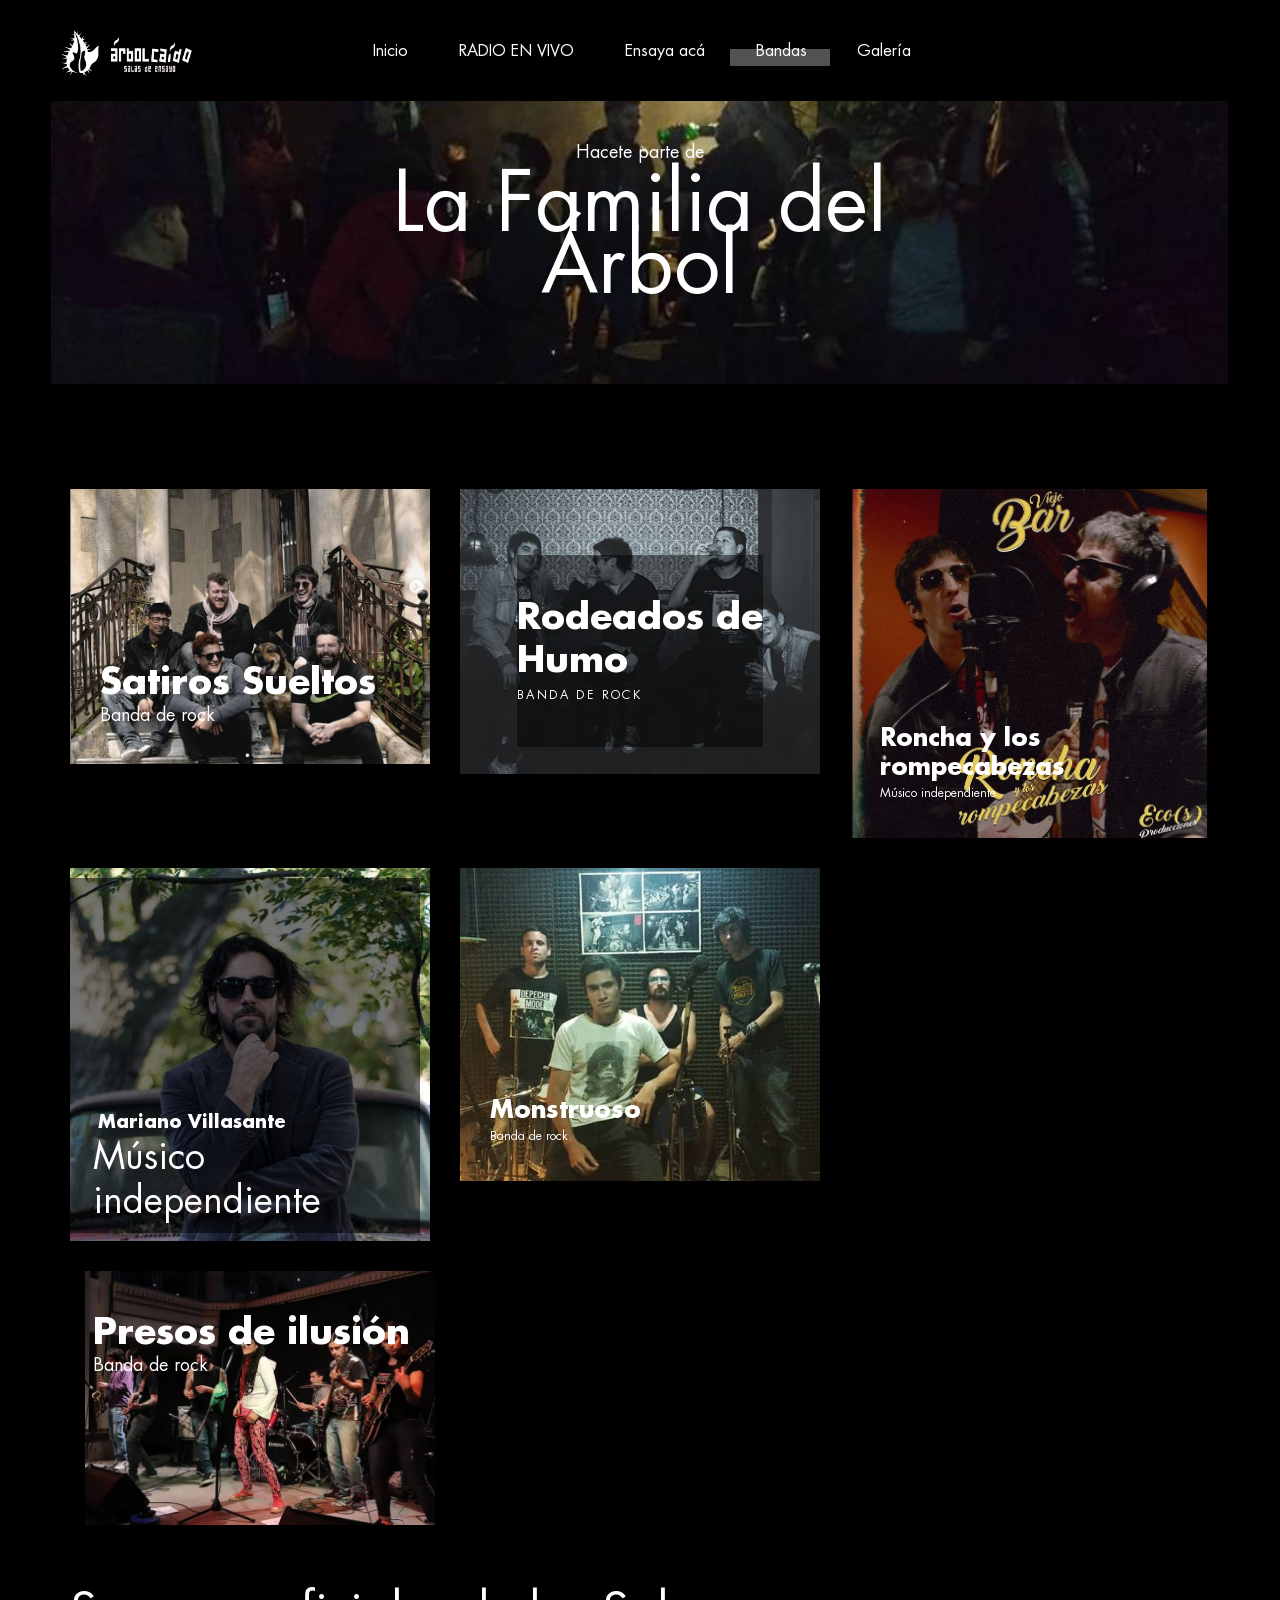
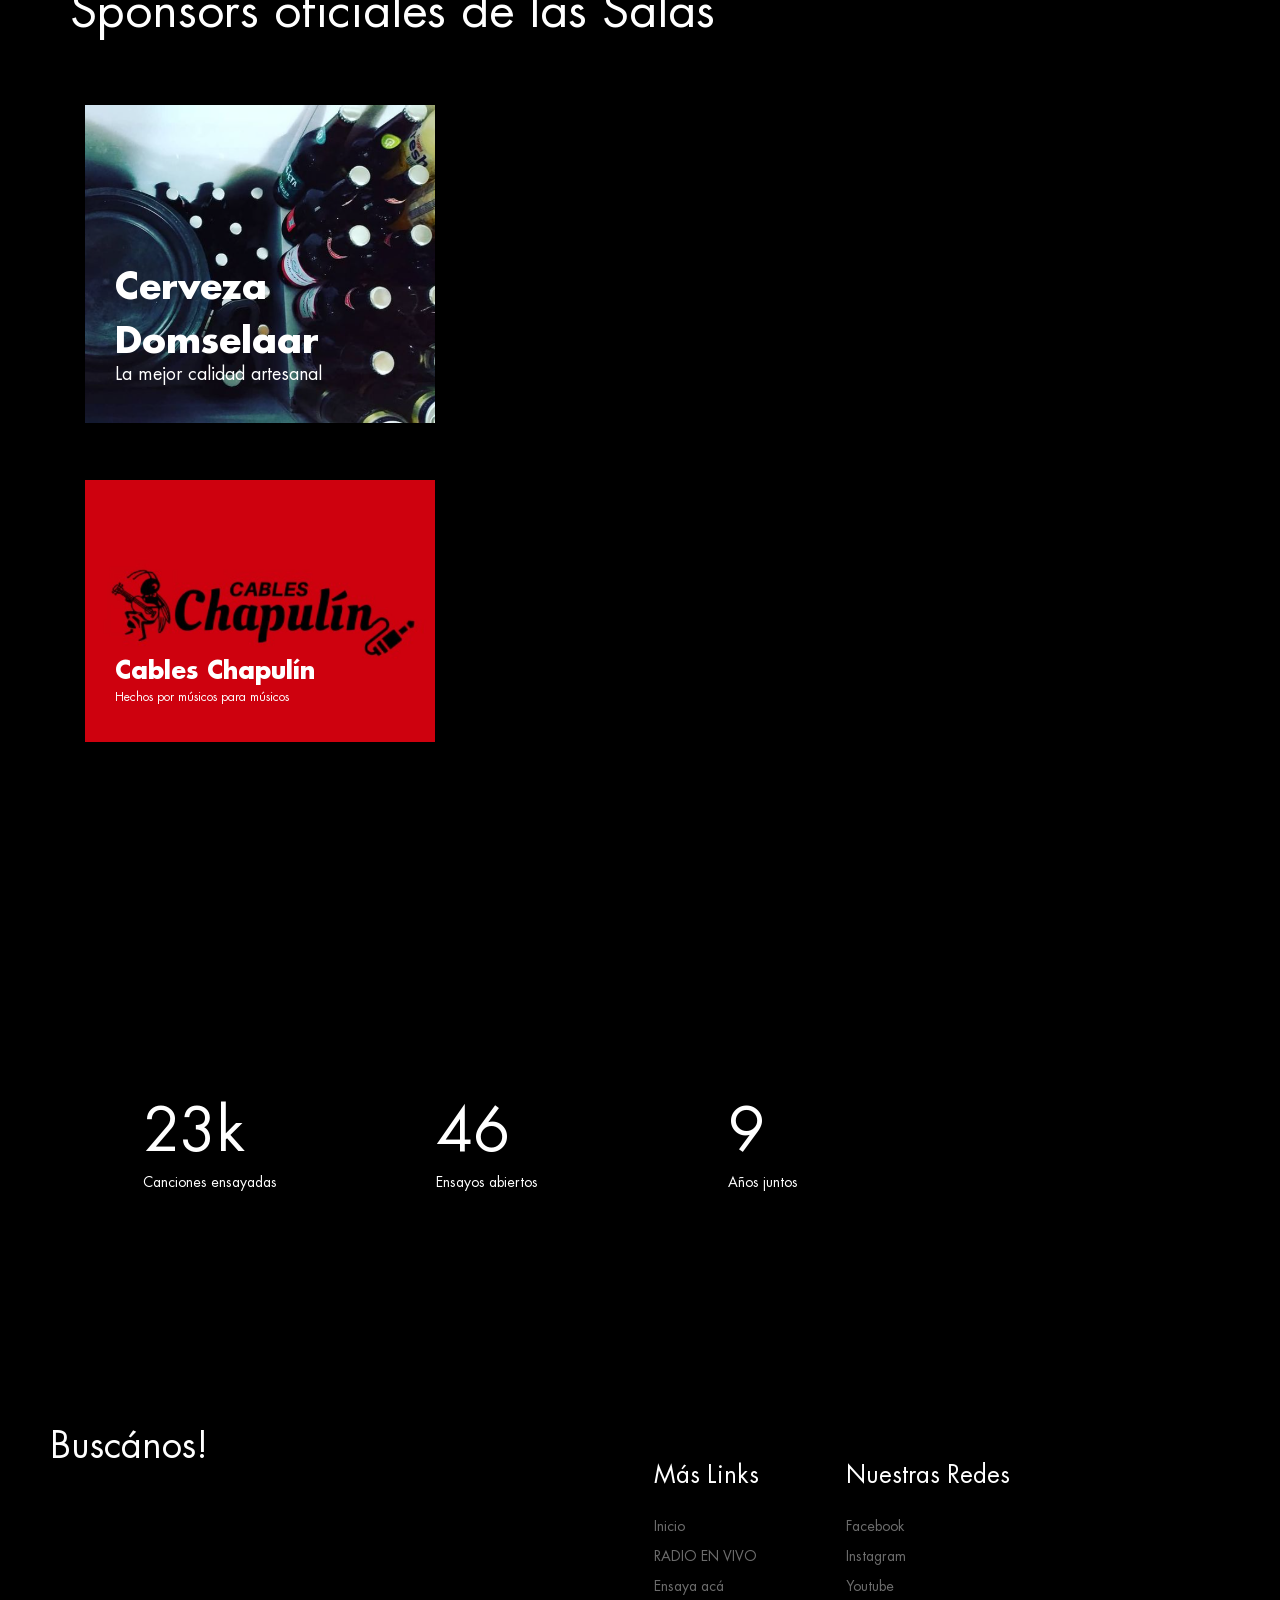
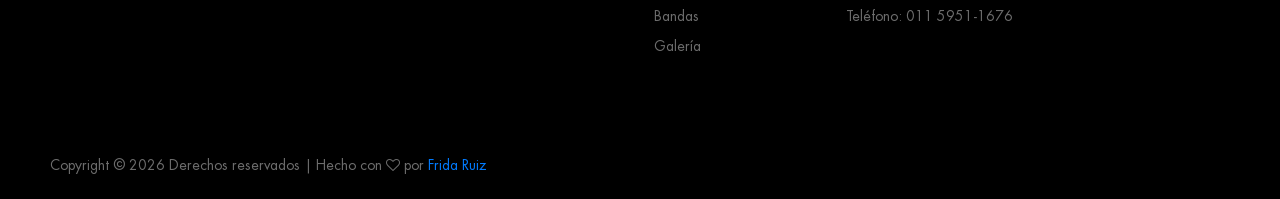
==== bandas.html @ 2bbec436 "fixing folders or summ" ====
<!DOCTYPE html>
<html lang="en">
<head>
<title>Bandas</title>
<meta charset="utf-8">
<meta http-equiv="X-UA-Compatible" content="IE=edge">
<meta name="description" content="Mixtape template project">
<meta name="viewport" content="width=device-width, initial-scale=1">
<link rel="stylesheet" type="text/css" href="styles/bootstrap-4.1.2/bootstrap.min.css">
<link href="plugins/font-awesome-4.7.0/css/font-awesome.min.css" rel="stylesheet" type="text/css">
<link rel="stylesheet" type="text/css" href="plugins/OwlCarousel2-2.2.1/owl.carousel.css">
<link rel="stylesheet" type="text/css" href="plugins/OwlCarousel2-2.2.1/owl.theme.default.css">
<link rel="stylesheet" type="text/css" href="plugins/OwlCarousel2-2.2.1/animate.css">
<link rel="stylesheet" type="text/css" href="styles/about.css">
<link rel="stylesheet" type="text/css" href="styles/about_responsive.css">
</head>
<body>

<div class="super_container">
	
	<!-- Header -->
	<header class="header">
		<div class="header_content d-flex flex-row align-items-center justify-content-center">
			<div class="logo"><a href="#"> </a> <img src="imgs/LOGO-ARBOL-sideways.png" alt="" height=15% width=15% > </div>
		
			<nav class="main_nav">
				<ul class="d-flex flex-row align-items-start justify-content-start">
					<li><a href="index.html">Inicio</a></li>
					<li><a href="radio.html">RADIO EN VIVO</a></li>
					<!-- <li><a href="nosotros.html">Nosotros</a></li> -->
					<li><a href="ensayos.html">Ensaya acá</a></li>
					<li class="active"><a href="bandas.html">Bandas</a></li>
					<li><a href="galeria.html">Galería</a></li>
				</ul>
			</nav>
			<div class="hamburger ml-auto">
				<div class="d-flex flex-column align-items-end justify-content-between">
					<div></div>
					<div></div>
					<div></div>
				</div>
			</div>
		</div>
	</header>

	<!-- Menu -->

	<div class="menu">
		<div>
			<div class="menu_overlay"></div>
			<div class="menu_container d-flex flex-column align-items-start justify-content-center">
				<nav class="menu_nav">
					<ul class="d-flex flex-column align-items-start justify-content-start">
						<li><a href="index.html">Inicio</a></li>
						<li><a href="radio.html">RADIO EN VIVO</a></li>
						<!-- <li><a href="nosotros.html">Nosotros</a></li> -->
						<li><a href="ensayos.html">Ensaya acá</a></li>
						<li><a href="bandas.html">Bandas</a></li>
						<li><a href="galeria.html">Galería</a></li>
					</ul>
				</nav>
			</div>
		</div>
	</div>

	<!-- Home -->

	<div class="home">
		<div class="home_inner">
			<div class="parallax_background parallax-window" data-parallax="scroll" data-image-src="imgs/festival.png" data-speed="0.8"></div>
			<div class="home_container">
				<div class="home_content text-center">
					<div class="home_subtitle">Hacete parte de</div>
					<div class="home_title">La Familia del Árbol</div>
				</div>
			</div>
		</div>
	</div>

	<!-- Discs -->

	<div class="discs">
		<div class="container">
			<div class="row discs_row">
				
				<!-- Disc -->
				<div class="col-xl-4 col-md-6">
					<div class="disc">
						<a href="https://www.facebook.com/satirossueltosoficial">
							<div class="disc_image"><img src="imgs/bandas/sat.png" alt=""></div>
							<div class="disc_container">
								<div>
									<div class="disc_content_1">
										<div class="disc_title">Satiros Sueltos</div>
										<div class="disc_subtitle">Banda de rock</div>
									</div>
								</div>
							</div>
						</a>
					</div>
				</div>

				<!-- Disc -->
				<div class="col-xl-4 col-md-6">
					<div class="disc">
						<a href="instagram.com/rodeadosdehumo/">
							<div class="disc_image"><img src="imgs/bandas/rod.png" alt=""></div>
							<div class="disc_container">
								<div>
									<div class="disc_content_2 d-flex flex-column align-items-center justify-content-center">
										<div>
											<div class="disc_title">Rodeados de Humo</div>
											<div class="disc_subtitle">Banda de rock</div>
										</div>
									</div>
								</div>
							</div>
						</a>
					</div>
				</div>

				<!-- Disc -->
				<div class="col-xl-4 col-md-6">
					<div class="disc">
						<a href="https://www.youtube.com/channel/UCejavCwXNKmnzvr2LKvSscA">
							<div class="disc_image"><img src="imgs/bandas/ronni.jpg" alt=""></div>
							<div class="disc_container">
								<div>
									<div class="disc_content_3">
										<div>
											<div class="disc_title">Roncha y los rompecabezas</div>
											<div class="disc_subtitle">Músico independiente</div>
										</div>
									</div>
								</div>
							</div>
						</a>
					</div>
				</div>

				<!-- Disc -->
				<div class="col-xl-4 col-md-6">
					<div class="disc">
						<a href="https://open.spotify.com/artist/41nsLtCxjCt1LGWqDH0A7t?si=y8tFEjfETayCthUU2q8_kw"></a>
							<div class="disc_image"><img src="imgs/bandas/marian.png" alt=""></div>
							<div class="disc_container">
								<div>
									<div class="disc_content_4 d-flex flex-column align-items-start justify-content-end">
										<div class="text-left">
											<div class="disc_title">Mariano Villasante</div>
											<div class="disc_subtitle">Músico independiente</div>
										</div>
									</div>
								</div>
							</div>
						</a>
					</div>
				</div>

				<!-- Disc -->
				<div class="col-xl-4 col-md-6">
					<div class="disc">
						<a href="https://www.facebook.com/monstruosoo/">
						<div class="disc_image"><img src="imgs/bandas/mon.png" alt=""></div>
							<div class="disc_container">
									<div>
										<div class="disc_content_3">
											<div class="disc_title">Monstruoso</div>
											<div class="disc_subtitle">Banda de rock</div>
										</div>

									</div>
								</div>
							</div>
						</a>
					</div>
				</div>

				<!-- Disc -->
				<div class="col-xl-4 col-md-6">
					<div class="disc">
						<a href="youtube.com/channel/UCoA-kvnR0_cZJLvt3VHxVqQ/about">
							<div class="disc_image"><img src="imgs/bandas/pres.png" alt="https://unsplash.com/@arstyy"></div>
							<div class="disc_container">
								<div>
									<div class="disc_content_6">
										<div class="disc_title">Presos de ilusión</div>
										<div class="disc_subtitle">Banda de rock</div>
									</div>
								</div>
							</div>
						</a>
					</div>
				</div>

				
				<div style="padding-top: 5%; padding-bottom: 5%;">
					<h1>Sponsors oficiales de las Salas</h1>
			
				</div>


				<!-- Disc -->
				<div class="col-xl-4 col-md-6" style="padding-bottom: 5%; margin-right: auto;">
					<div class="disc">
						<a href="#">
							<div class="disc_image"><img src="imgs/beer.png" alt=""></div>
							<div class="disc_container">
								<div>
									<div class="disc_content_1">
										<div class="disc_title">Cerveza Domselaar</div>
										<div class="disc_subtitle">La mejor calidad artesanal</div>
									</div>
								</div>
							</div>
						</a>
					</div>
				</div>


				<!-- Disc -->
				<div class="col-xl-4 col-md-6">
					<div class="disc">
						<a href="#">
							<div class="disc_image"><img src="imgs/cables.png" alt=""></div>
							<div class="disc_container">
								<div>
									<div class="disc_content_3">
										<div>
											<div class="disc_title">Cables Chapulín</div>
											<div class="disc_subtitle">Hechos por músicos para músicos</div>
										</div>
									</div>
								</div>
							</div>
						</a>
					</div>
				</div>



				


			</div>
		</div>
	</div>



	


	<!-- Milestones -->

	<div class="milestones">
		<div class="milestones_container">
			<div class="parallax_background parallax-window" data-parallax="scroll" data-image-src="imgs/brothers.png" data-speed="0.8"></div>
			<div class="container">
				<div class="row milestones_row">
					
					<!-- Milestone -->
					<div class="col-xl-3 col-md-6 milestone_col">
						<div class="milestone d-flex flex-row align-items-center justify-content-start">
							<div class="milestone_icon"><img src="imgs/icons/compact-disc.svg" alt="https://www.flaticon.com/authors/smashicons"></div>
							<div class="milestone_content">
								<div class="milestone_counter" data-end-value="50" data-sign-after="k">0</div>
								<div class="milestone_text">Canciones ensayadas</div>
							</div>
						</div>
					</div>

					<!-- Milestone -->
					<div class="col-xl-3 col-md-6 milestone_col">
						<div class="milestone d-flex flex-row align-items-center justify-content-start">
							<div class="milestone_icon"><img src="imgs/icons/electric-guitar.svg" alt="https://www.flaticon.com/authors/smashicons"></div>
							<div class="milestone_content">
								<div class="milestone_counter" data-end-value="100">0</div>
								<div class="milestone_text">Ensayos abiertos</div>
							</div>
						</div>
					</div>

					<!-- Milestone -->
					<div class="col-xl-3 col-md-6 milestone_col">
						<div class="milestone d-flex flex-row align-items-center justify-content-start">
							<div class="milestone_icon"><img src="imgs/icons/calendar.svg" alt="https://www.flaticon.com/authors/smashicons"></div>
							<div class="milestone_content">
								<div class="milestone_counter" data-end-value="20">0</div>
								<div class="milestone_text">Años juntos</div>
							</div>
						</div>
					</div>


				</div>
			</div>
		</div>
	</div>

<!-- Footer -->

<footer class="footer">
	<div class="footer_container d-flex flex-xl-row flex-column align-items-start justify-content-start">
		<div class="newsletter_container" >
			<div class="newsletter_title"><h2>Buscános!</h2></div>
			<!--<form action="#" id="newsletter_form" class="newsletter_form">
				<input type="email" class="newsletter_input" placeholder="Your E-mail" required="required">
				<button class="newsletter_button">Subscribe</button>
			</form> -->
			<iframe src="https://www.google.com/maps/embed?pb=!1m18!1m12!1m3!1d3276.1054068202952!2d-58.38791248513319!3d-34.80328988040822!2m3!1f0!2f0!3f0!3m2!1i1024!2i768!4f13.1!3m3!1m2!1s0x95bcd345cde44021%3A0xa43b7002365ecf25!2zw4FyYm9sIENhw61kbw!5e0!3m2!1sen!2sar!4v1606612313274!5m2!1sen!2sar" width="400" height="250" frameborder="0" style="border:0;" allowfullscreen="" aria-hidden="false" tabindex="0"></iframe>
		</div>
		<div class="footer_lists d-flex flex-sm-row  flex-column align-items-start justify-content-start ml-xl-auto">

			<!-- Useful Links -->
			<div class="footer_list">
				<div class="footer_list_title">Más Links</div>
				<ul>
					<li><a href="index.html">Inicio</a></li>
					<li><a href="radio.html">RADIO EN VIVO</a></li>
					<!-- <li><a href="nosotros.html">Nosotros</a></li> -->
					<li><a href="ensayos.html">Ensaya acá</a></li>
					<li><a href="bandas.html">Bandas</a></li>
					<li><a href="galeria.html">Galería</a></li>
				</ul>
			</div>

			<!-- Mixtape -->
			<div class="footer_list">
				<div class="footer_list_title">Nuestras Redes</div>
				<ul>
					<li><a href="https://www.facebook.com/arbolcaido.salas/">Facebook</a></li>
					<li><a href="https://www.instagram.com/arbolcaido.salas/">Instagram</a></li>
					<li><a href="#">Youtube</a></li>
					<li><a href="#">Teléfono: 011 5951-1676 </a></li>
				</ul>
			</div>


		</div>
	</div>
	<div class="copyright_bar">
		<span>
		Copyright &copy;
		<script>document.write(new Date().getFullYear());</script> 
		Derechos reservados | 
		Hecho con <i class="fa fa-heart-o" aria-hidden="true"></i> por <a href="https://github.com/fridaruizs/">Frida Ruiz</a>
		</span>
	</div>
</footer>
</div>

<script src="js/jquery-3.2.1.min.js"></script>
<script src="styles/bootstrap-4.1.2/popper.js"></script>
<script src="styles/bootstrap-4.1.2/bootstrap.min.js"></script>
<script src="plugins/greensock/TweenMax.min.js"></script>
<script src="plugins/greensock/TimelineMax.min.js"></script>
<script src="plugins/scrollmagic/ScrollMagic.min.js"></script>
<script src="plugins/greensock/animation.gsap.min.js"></script>
<script src="plugins/greensock/ScrollToPlugin.min.js"></script>
<script src="plugins/OwlCarousel2-2.2.1/owl.carousel.js"></script>
<script src="plugins/easing/easing.js"></script>
<script src="plugins/progressbar/progressbar.min.js"></script>
<script src="plugins/parallax-js-master/parallax.min.js"></script>
<script src="plugins/jPlayer/jquery.jplayer.min.js"></script>
<script src="plugins/jPlayer/jplayer.playlist.min.js"></script>
<script src="js/about.js"></script>
</body>
</html>
---- styles/about.css ----
@charset "utf-8";
/* CSS Document */

/******************************

[Table of Contents]

1. Fonts
2. Body and some general stuff
3. Header
4. Menu
5. Home
6. Discs
7. Artist
8. Milestones
9. Footer


******************************/

/***********
1. Fonts
***********/

@font-face
{
	font-family: 'Futura';
	src: url('../fonts/FuturaLT-Book.ttf')  format('truetype');
}
@font-face
{
	font-family: 'Futura_Bold';
	src: url('../fonts/FuturaLT-Bold.ttf')  format('truetype');
}

/*********************************
2. Body and some general stuff
*********************************/

*
{
	margin: 0;
	padding: 0;
	-webkit-font-smoothing: antialiased;
	-webkit-text-shadow: rgba(0,0,0,.01) 0 0 1px;
	text-shadow: rgba(0,0,0,.01) 0 0 1px;
}
body
{
	font-family: 'Futura', sans-serif;
	font-size: 14px;
	font-weight: 400;
	background: #000000;
	color: #FFFFFF;
}
div
{
	display: block;
	position: relative;
	-webkit-box-sizing: border-box;
    -moz-box-sizing: border-box;
    box-sizing: border-box;
}
ul
{
	list-style: none;
	margin-bottom: 0px;
}
p
{
	font-family: 'Futura', sans-serif;
	font-size: 14px;
	line-height: 2.18;
	font-weight: 400;
	color: #FFFFFF;
	-webkit-font-smoothing: antialiased;
	-webkit-text-shadow: rgba(0,0,0,.01) 0 0 1px;
	text-shadow: rgba(0,0,0,.01) 0 0 1px;
}
p a
{
	display: inline;
	position: relative;
	color: inherit;
	border-bottom: solid 1px #ffa07f;
	-webkit-transition: all 200ms ease;
	-moz-transition: all 200ms ease;
	-ms-transition: all 200ms ease;
	-o-transition: all 200ms ease;
	transition: all 200ms ease;
}
p:last-of-type
{
	margin-bottom: 0;
}
a
{
	-webkit-transition: all 200ms ease;
	-moz-transition: all 200ms ease;
	-ms-transition: all 200ms ease;
	-o-transition: all 200ms ease;
	transition: all 200ms ease;
}
a, a:hover, a:visited, a:active, a:link
{
	text-decoration: none;
	-webkit-font-smoothing: antialiased;
	-webkit-text-shadow: rgba(0,0,0,.01) 0 0 1px;
	text-shadow: rgba(0,0,0,.01) 0 0 1px;
}
p a:active
{
	position: relative;
	color: #FF6347;
}
p a:hover
{
	color: #FFFFFF;
	background: #ffa07f;
}
p a:hover::after
{
	opacity: 0.2;
}
::selection
{
	background: rgba(255,255,255,0.07);
}
p::selection
{
	
}
h1{font-size: 48px;}
h2{font-size: 36px;}
h3{font-size: 24px;}
h4{font-size: 18px;}
h5{font-size: 14px;}
h1, h2, h3, h4, h5, h6
{
	font-family: 'Futura', sans-serif;
	-webkit-font-smoothing: antialiased;
	-webkit-text-shadow: rgba(0,0,0,.01) 0 0 1px;
	text-shadow: rgba(0,0,0,.01) 0 0 1px;
	line-height: 1.2;
}
h1::selection, 
h2::selection, 
h3::selection, 
h4::selection, 
h5::selection, 
h6::selection
{
	
}
img
{
	max-width: 100%;
}
button:active
{
	outline: none;
}
.form-control
{
	color: #db5246;
}
section
{
	display: block;
	position: relative;
	box-sizing: border-box;
}
.clear
{
	clear: both;
}
.clearfix::before, .clearfix::after
{
	content: "";
	display: table;
}
.clearfix::after
{
	clear: both;
}
.clearfix
{
	zoom: 1;
}
.float_left
{
	float: left;
}
.float_right
{
	float: right;
}
.trans_200
{
	-webkit-transition: all 200ms ease;
	-moz-transition: all 200ms ease;
	-ms-transition: all 200ms ease;
	-o-transition: all 200ms ease;
	transition: all 200ms ease;
}
.trans_300
{
	-webkit-transition: all 300ms ease;
	-moz-transition: all 300ms ease;
	-ms-transition: all 300ms ease;
	-o-transition: all 300ms ease;
	transition: all 300ms ease;
}
.trans_400
{
	-webkit-transition: all 400ms ease;
	-moz-transition: all 400ms ease;
	-ms-transition: all 400ms ease;
	-o-transition: all 400ms ease;
	transition: all 400ms ease;
}
.trans_500
{
	-webkit-transition: all 500ms ease;
	-moz-transition: all 500ms ease;
	-ms-transition: all 500ms ease;
	-o-transition: all 500ms ease;
	transition: all 500ms ease;
}
.fill_height
{
	height: 100%;
}
.super_container
{
	width: 100%;
	overflow: hidden;
}
.prlx_parent
{
	overflow: hidden;
}
.prlx
{
	height: 130% !important;
}
.parallax-window
{
    min-height: 400px;
    background: transparent;
}
.parallax_background
{
	position: absolute;
	top: 0;
	left: 0;
	width: 100%;
	height: 100%;
}
.background_image
{
	position: absolute;
	top: 0;
	left: 0;
	width: 100%;
	height: 100%;
	background-repeat: no-repeat;
	background-size: cover;
	background-position: center center;
}
.nopadding
{
	padding: 0px !important;
}
.section_subtitle
{
	font-size: 18px;
	line-height: 0.75;
}
.section_title
{
	margin-top: 7px;
	margin-left: -2px;
}

/*********************************
3. Header
*********************************/

.header
{
	position: fixed;
	left: 0;
	top: 0;
	width: 100%;
	background: #000000;
	z-index: 100;
	-webkit-transition: all 400ms ease;
	-moz-transition: all 400ms ease;
	-ms-transition: all 400ms ease;
	-o-transition: all 400ms ease;
	transition: all 400ms ease;
}
.header.scrolled
{
	background: rgba(0,0,0,0.85);
}
.header_content
{
	width: 100%;
	height: 101px;
	padding-left: 51px;
	padding-right: 52px;
	-webkit-transition: all 400ms ease;
	-moz-transition: all 400ms ease;
	-ms-transition: all 400ms ease;
	-o-transition: all 400ms ease;
	transition: all 400ms ease;
}
.header.scrolled .header_content
{
	height: 70px;
}
.logo
{
	position: absolute;
	top: 50%;
	-webkit-transform: translateY(-50%);
	-moz-transform: translateY(-50%);
	-ms-transform: translateY(-50%);
	-o-transform: translateY(-50%);
	transform: translateY(-50%);
	left: 51px;
}
.logo a
{
	font-family: 'Futura', sans-serif;
	font-size: 30px;
	color: #FFFFFF;
}
.log_reg
{
	position: absolute;
	top: 50%;
	-webkit-transform: translateY(-50%);
	-moz-transform: translateY(-50%);
	-ms-transform: translateY(-50%);
	-o-transform: translateY(-50%);
	transform: translateY(-50%);
	right: 52px;
}
.log_reg ul li
{
	position: relative;
}
.log_reg ul li:not(:last-child)::after
{
	display: inline-block;
	content: '/';
	font-size: 14px;
	color: #FFFFFF;
	margin-left: 6px;
	margin-right: 6px;
}
.log_reg ul li a
{
	font-size: 14px;
	color: #FFFFFF;
}
.log_reg ul li a:hover
{
	color: #de4f33;
}
.main_nav ul li:not(:last-child)
{
	margin-right: 1px;
	margin-left: 1px;
}
.main_nav ul li
{
	position: relative;
}
.main_nav ul li a
{
	position: relative;
	font-size: 16px;
	color: #FFFFFF;
	padding-left: 26px;
	padding-right: 23px;
	z-index: 1;
}
.main_nav ul li a::after
{
	display: block;
	position: absolute;
	left: 0;
	bottom: -20px;
	width: 100%;
	height: 17px;
	background: #525252;
	content: '';
	z-index: -1;
	visibility: hidden;
	opacity: 0;
	-webkit-transition: all 400ms ease;
	-moz-transition: all 400ms ease;
	-ms-transition: all 400ms ease;
	-o-transition: all 400ms ease;
	transition: all 400ms ease;
}
.main_nav ul li.active a::after,
.main_nav ul li a:hover::after
{
	bottom: -5px;
	visibility: visible;
	opacity: 1;
}
.hamburger
{
	display: none;
	width: 50px;
	height: 24px;
	cursor: pointer;
	padding: 5px;
	right: -5px;
}
.hamburger > div
{
	width: 100%;
	height: 100%;
}
.hamburger > div > div
{
	height: 2px;
	background: #FFFFFF;
	-webkit-transition: all 400ms ease;
	-moz-transition: all 400ms ease;
	-ms-transition: all 400ms ease;
	-o-transition: all 400ms ease;
	transition: all 400ms ease;
}
.hamburger > div > div:first-child
{
	width: 90%;
}
.hamburger > div > div:nth-child(2)
{
	width: 50%;
}
.hamburger > div > div:nth-child(3)
{
	width: 70%;
}
.hamburger:hover > div > div
{
	width: 100%;
}

/*********************************
4. Menu
*********************************/

.menu
{
	position: fixed;
	top: 0;
	left: 0;
	width: 100vw;
	height: 100vh;
	z-index: 101;
	visibility: hidden;
	opacity: 0;
	-webkit-transition: all 800ms ease;
	-moz-transition: all 800ms ease;
	-ms-transition: all 800ms ease;
	-o-transition: all 800ms ease;
	transition: all 800ms ease;
}
.menu_overlay
{
	position: absolute;
	top: 0;
	left: 0;
	width: 100%;
	height: 100%;
	background: rgba(0,0,0,0.45);
}
.menu.active
{
	visibility: visible;
	opacity: 1;
}
.menu > div
{
	width: 100%;
	height: 100%;
}
.menu_container
{
	position: absolute;
	top: 50%;
	-webkit-transform: translateY(-50%);
	-moz-transform: translateY(-50%);
	-ms-transform: translateY(-50%);
	-o-transform: translateY(-50%);
	transform: translateY(-50%);
	right: -300px;
	width: 300px;
	-webkit-transition: all 1000ms 600ms ease;
	-moz-transition: all 1000ms 600ms ease;
	-ms-transition: all 1000ms 600ms ease;
	-o-transition: all 1000ms 600ms ease;
	transition: all 1000ms 600ms ease;
}
.menu.active .menu_container
{
	right: 0;
}
.menu_log_reg
{
	display: none;
	width: 100%;
	background: #000000;
	padding-left: 40px;
	padding-right: 40px;
	padding-top: 8px;
	padding-bottom: 8px;
	margin-bottom: 5px;
	border-bottom: solid 2px #de4f32;
}
.menu_log_reg a
{
	font-size: 14px;
	color: #FFFFFF;
}
.menu_log_reg a:hover
{
	color: #de4f32;
}
.menu_log_reg ul li
{
	position: relative;
}
.menu_log_reg ul li:not(:last-child)::after
{
	display: inline-block;
	content: '/';
	font-size: 14px;
	color: #FFFFFF;
	margin-left: 6px;
	margin-right: 6px;
}
.menu_nav
{
	width: 100%;
	background: #000000;
	padding-left: 40px;
	padding-right: 40px;
	padding-top: 50px;
	padding-bottom: 50px;
	border-bottom: solid 5px #de4f32;
}
.menu_nav ul li
{
	position: relative;
}
.menu_nav ul li a:hover::before
{
	left: 100%;
}
.menu_nav ul li:not(:last-of-type)
{
	margin-bottom: 5px;
}
.menu_nav ul li a
{
	display: block;
	position: relative;
	font-size: 20px;
	color: #FFFFFF;
	overflow: hidden;
}
.menu_nav ul li a::before
{
	display: block;
	position: absolute;
	top: 50%;
	left: -100%;
	width: 100%;
	height: 2px;
	background: #FFFFFF;
	content: '';
	-webkit-transition: all 400ms 200ms ease;
	-moz-transition: all 400ms 200ms ease;
	-ms-transition: all 400ms 200ms ease;
	-o-transition: all 400ms 200ms ease;
	transition: all 400ms 200ms ease;
}
.menu_nav ul li a:hover
{
	color: #de4f32;
}

/*********************************
5. Home
*********************************/

.home
{
	width: 100%;
	height: 384px;
	padding-left: 51px;
	padding-right: 52px;
}
.home_inner
{
	width: 100%;
	height: 100%;
}
.home_container
{
	position: absolute;
	left: 50%;
	-webkit-transform: translateX(-50%);
	-moz-transform: translateX(-50%);
	-ms-transform: translateX(-50%);
	-o-transform: translateX(-50%);
	transform: translateX(-50%);
	bottom: 89px;
}
.home_subtitle
{
	font-size: 18px;
	line-height: 0.75;
}
.home_title
{
	font-size: 82px;
	line-height: 0.75;
	margin-top: 14px;
}

/*********************************
6. Discs
*********************************/

.discs
{
	background: #000000;
	padding-top: 105px;
	padding-bottom: 78px;
}
.discs_row > div[class^='col']
{
	margin-bottom: 30px;
}
.disc a
{
	display: block;
	position: relative;
	overflow: hidden;
}
.disc a::before
{
	display: block;
	position: absolute;
	top: -100%;
	left: -200%;
	transform-origin: right center;
	-webkit-transform: rotate(45deg);
	-moz-transform: rotate(45deg);
	-ms-transform: rotate(45deg);
	-o-transform: rotate(45deg);
	transform: rotate(45deg);
	background: rgba(222,79,50,0.7);
	width: 200%;
	height: 200%;
	z-index: 1;
	content: '';
	-webkit-transition: all 600ms ease;
	-moz-transition: all 600ms ease;
	-ms-transition: all 600ms ease;
	-o-transition: all 600ms ease;
	transition: all 600ms ease;
}
.disc:hover a::before
{
	-webkit-transform: translate(60%, 60%) rotate(45deg);
	-moz-transform: translate(60%, 60%) rotate(45deg);
	-ms-transform: translate(60%, 60%) rotate(45deg);
	-o-transform: translate(60%, 60%) rotate(45deg);
	transform: translate(60%, 60%) rotate(45deg);
}
.disc_image
{
	width: 100%;
}
.disc_container
{
	position: absolute;
	top: 0;
	left: 0;
	width: 100%;
	height: 100%;
	z-index: 2;
}
.disc_container > div
{
	width: 100%;
	height: 100%;
}
.disc_content_1,
.disc_content_3
{
	position: absolute;
	left: 30px;
	bottom: 38px;
}
.disc_title
{
	font-family: 'Futura_Bold', sans-serif;
}
.disc_content_1 .disc_title
{
	font-size: 36px;
	color: #FFFFFF;
}
.disc_content_1 .disc_subtitle
{
	font-size: 18px;
	line-height: 1.2;
	margin-top: -4px;
	color: #FFFFFF;
}
.disc_content_2
{
	position: absolute;
	left: 50%;
	-webkit-transform: translateX(-50%);
	-moz-transform: translateX(-50%);
	-ms-transform: translateX(-50%);
	-o-transform: translateX(-50%);
	transform: translateX(-50%);
	bottom: 27px;
	width: 246px;
	/*height: 149px;*/
	padding-top: 39px;
	padding-bottom: 45px;
	background: rgba(0,0,0,0.48);
}
.disc_content_2 .disc_title
{
	font-family: 'Futura_Bold', sans-serif;
	font-size: 36px;
	color: #FFFFFF;
	line-height: 1.2;
}
.disc_content_2 .disc_subtitle
{
	font-size: 12px;
	text-transform: uppercase;
	letter-spacing: 0.2em;
	color: #FFFFFF;
	line-height: 1.2;
	margin-top: 8px;
}
.disc_content_3 .disc_title
{
	font-size: 24px;
	color: #FFFFFF;
	line-height: 1.2;
}
.disc_content_3 .disc_subtitle
{
	font-size: 12px;
	color: #FFFFFF;
	line-height: 1.2;
	margin-top: 5px;
}
.disc_content_4
{
	position: absolute;
	top: 10px;
	right: 10px;
	height: calc(100% - 18px);
	padding-right: 10px;
	padding-bottom: 11px;
	padding-left: 28px;
	background: rgba(0,0,0,0.54);
}
.disc_content_4 .disc_title
{
	font-size: 18px;
	color: #FFFFFF;
	line-height: 1.2;
}
.disc_content_4 .disc_subtitle
{
	font-size: 36px;
	color: #FFFFFF;
	margin-left: -5px;
	line-height: 1.2;
	margin-top: 3px;
}
.disc_content_5
{
	position: absolute;
	left: 100%;
	top: 0;
	transform-origin: top left;
	transform: rotate(90deg);
}
.disc_content_5 .disc_title
{
	font-size: 81px;
	color: #FFFFFF;
	line-height: 1.2;
}
.disc_content_6
{
	position: absolute;
	top: 38px;
	right: 25px;
}
.disc_content_6 .disc_title
{
	font-size: 36px;
	line-height: 1.2;
	color: #FFFFFF;
}
.disc_content_6 .disc_subtitle
{
	font-size: 18px;
	color: #FFFFFF;
	line-height: 1.2;
	margin-top: 2px;
}

/*********************************
7. Artist
*********************************/

.artist
{
	padding-top: 182px;
	padding-bottom: 134px;
}
.artist_text
{
	margin-top: 39px;
}
.artist_text p:not(:last-child)
{
	margin-bottom: 30px;
}
.artist_sig
{
	margin-top: 51px;
	margin-left: 26px;
}
.single_player_container
{
	width: calc(100% + 12px);
	background: #FFFFFF;
	left: -10px;
	margin-top: 62px;
}
.single_player
{
	width: 100%;
}
.jp-type-single .player_details
{
	margin-top: 0;
	padding-left: 46px;
	padding-right: 54px;
}
.jp-type-single .player_controls .jp-interface
{
	padding-left: 44px;
	padding-right: 52px;
}
.jp-type-single .jp-play
{
	-webkit-transform: translateY(7px);
	-moz-transform: translateY(7px);
	-ms-transform: translateY(7px);
	-o-transform: translateY(7px);
	transform: translateY(7px);
}
.jp-audio
{
	width: 100%;
}
.song_duration
{
	margin-left: auto;
}
.song_duration
{
	font-family: 'Futura', sans-serif !important;
	font-size: 16px !important;
	color: rgba(255,255,255,0.5) !important;
	line-height: 38px;
	outline: none !important;
}
.jp-details
{
	display: block !important;
}
.player_details
{
	width: 100%;
	height: 92px;
	background: #FFFFFF;
	margin-top: 27px;
	padding-left: 25px;
	padding-right: 22px;
}
.jp-details > div
{
	font-size: 12px;
	color: rgba(51,50,50,0.5);
	text-transform: uppercase;
}
.jp-details > div:first-child
{
	display: none;
}
.jp-state-playing .jp-details > div:first-child
{
	display: block;
}
.jp-type-single .jp-state-playing .jp-details .jp-title
{
	display: block;
}
.jp-title
{
	font-size: 16px !important;
	color: #333232 !important;
	text-transform: none !important;
}
.jp-play
{
	position: relative;
	width: 48px;
	height: 48px;
	border-radius: 50%;
	background: #de4f32;
	border: none;
	cursor: pointer;
	text-align: center;
	outline: none !important;
}
.jp-play::after
{
	display: block;
	position: absolute;
	top: 50%;
	left: 50%;
	-webkit-transform: translate(-50%, -50%);
	-moz-transform: translate(-50%, -50%);
	-ms-transform: translate(-50%, -50%);
	-o-transform: translate(-50%, -50%);
	transform: translate(-50%, -50%);
	font-family: 'FontAwesome';
	font-size: 20px;
	color: #FFFFFF;
	content: '\f04b';
}
.jp-state-playing .jp-play::after
{
	content: '\f04c';
}
.jp-play:active
{
	width: 46px;
	height: 46px;
}
.player_controls
{
	width: 100%;
	background: #ececec;
}
.player_controls .jp-interface
{
	width: 100%;
	height: 56px;
	padding-left: 23px;
	padding-right: 20px;
}
.jp-volume-controls
{
	width: 80px;
}
.jp-volume-bar
{
	width: 45px;
	height: 9px;
	background: #989898;
	cursor: pointer;
}
.jp-volume-bar-value
{
	height: 9px;
	background: #5f5f5f;
}
.jp-mute
{
	position: relative;
	width: 29px;
	height: 16px;
	background: transparent;
	border: none;
	outline: none;
	margin-right: 6px;
	cursor: pointer;
}
.jp-state-muted .jp-mute::after
{
	content: url(../images/mute_0.png);
}
.jp-mute:active
{
	outline: none;
}
.jp-mute::after
{
	display: block;
	position: absolute;
	top: 0;
	left: 0;
	width: 100%;
	height: 100%;
	content: url(../images/mute_1.png);
}
.time_controls
{
	width: calc(100% - 110px);
}
.jp-progress
{
	width: 100%;
	height: 9px;
	background: #9f9f9f;
}
.jp-current-time
{
	width: 48px;
}
.jp-current-time,
.jp-duration
{
	font-size: 14px;
	color: #333232 !important;
}
.jp-duration
{
	width: 56px;
	text-align: right;
}
.jp-progress
{
	cursor: pointer;
}
.jp-play-bar
{
	height: 9px;
	background: #5f5f5f;
}

/*********************************
8. Milestones
*********************************/

.milestones
{
	padding-top: 108px;
	padding-left: 50px;
	padding-right: 52px;
}
.milestones_container
{
	padding-top: 180px;
	padding-bottom: 107px;
}
.milestone_col
{
	margin-bottom: 80px;
}
.milestone_icon
{
	width: 48px;
	height: 48px;
}
.milestone_icon img
{
	max-width: 100%;
}
.milestone_content
{
	padding-left: 26px;
}
.milestone_counter
{
	font-size: 60px;
	color: #FFFFFF;
	line-height: 0.75;
}
.milestone_text
{
	font-size: 14px;
	color: #FFFFFF;
	line-height: 0.75;
	margin-top: 24px;
}

/*********************************
9. Footer
*********************************/

.footer
{
	background: #000000;
	padding-left: 50px;
	padding-right: 51px;
}
.newsletter_container
{
	width: 500px;
	padding-top: 50px;
}
.newsletter_title
{

}
.newsletter_form
{
	display: block;
	position: relative;
	width: 100%;
	margin-top: 30px;
}
.newsletter_input
{
	width: 100%;
	height: 50px;
	background: #545454;
	border: none;
	outline: none;
	padding-left: 23px;
}
.newsletter_input::-webkit-input-placeholder
{
	font-size: 12px !important;
	font-style: italic;
	color: #FFFFFF !important;
}
.newsletter_input:-moz-placeholder
{
	font-size: 12px !important;
	font-style: italic;
	color: #FFFFFF !important;
}
.newsletter_input::-moz-placeholder
{
	font-size: 12px !important;
	font-style: italic;
	color: #FFFFFF !important;
} 
.newsletter_input:-ms-input-placeholder
{ 
	font-size: 12px !important;
	font-style: italic;
	color: #FFFFFF !important;
}
.newsletter_input::input-placeholder
{
	font-size: 12px !important;
	font-style: italic;
	color: #FFFFFF !important;
}
.newsletter_button
{
	position: absolute;
	top: 0;
	right: 0;
	width: 139px;
	height: 50px;
	background: #de4f32;
	border: none;
	outline: none;
	cursor: pointer;
	color: #FFFFFF;
	font-size: 14px;
}
.footer_lists
{
	width: 575px;
	padding-top: 83px;
	padding-bottom: 5px;
}
.footer_list
{
	width: calc(100% / 3);
}
.footer_list_title
{
	font-size: 24px;
}
.footer_list ul
{
	margin-top: 23px;
}
.footer_list ul li:not(:last-of-type)
{
	margin-bottom: 9px;
}
.footer_list ul li a
{
	font-size: 14px;
	color: #6d6d6d;
}
.footer_list ul li a:hover
{
	color: #FFFFFF;
}
.copyright_bar
{
	width: 100%;
	height: 67px;
	background: #000000;
}
.copyright_bar span
{
	font-size: 14px;
	color: #6d6d6d;
	line-height: 67px;
}
---- styles/about_responsive.css ----
@charset "utf-8";
/* CSS Document */

/******************************

[Table of Contents]

1. 1600px
2. 1440px
3. 1280px
4. 1199px
5. 1024px
6. 991px
7. 959px
8. 880px
9. 768px
10. 767px
11. 539px
12. 479px
13. 400px

******************************/

/************
1. 1600px
************/

@media only screen and (max-width: 1600px)
{
	
}

/************
2. 1440px
************/

@media only screen and (max-width: 1440px)
{
	
}

/************
3. 1380px
************/

@media only screen and (max-width: 1380px)
{
	.newsletter_container
	{
		width: 450px;
	}
	.footer_lists
	{
		width: 575px;
	}
}

/************
3. 1280px
************/

@media only screen and (max-width: 1280px)
{
	
}

/************
4. 1199px
************/

@media only screen and (max-width: 1199px)
{
	.milestone
	{
		padding-left: 100px;
	}
	.footer_lists
	{
		width: 667px;
	}
	.copyright_bar
	{
		margin-top: 60px;
	}
	.newsletter_container
	{
		width: 667px;
	}
}

/************
4. 1100px
************/

@media only screen and (max-width: 1100px)
{
	
}

/************
5. 1024px
************/

@media only screen and (max-width: 1024px)
{
	
}

/************
6. 991px
************/

@media only screen and (max-width: 991px)
{
	.main_nav
	{
		display: none;
	}
	.log_reg
	{
		right: 120px;
	}
	.hamburger
	{
		display: block;
	}
	.disc_content_5 .disc_title
	{
		font-size: 75px;
	}
	.single_player_container
	{
		width: 100%;
		left: auto;
	}
	.milestone
	{
		padding-left: 50px;
	}
}

/************
7. 959px
************/

@media only screen and (max-width: 959px)
{
	
}

/************
8. 880px
************/

@media only screen and (max-width: 880px)
{
	
}

/************
9. 768px
************/

@media only screen and (max-width: 768px)
{
	
}

/************
10. 767px
************/

@media only screen and (max-width: 767px)
{
	.home_title
	{
		font-size: 56px;
	}
	.milestone
	{
		padding-left: 0px;
	}
	.footer_lists
	{
		width: 100%;
	}
	.newsletter_container
	{
		width: 100%;
	}
}

/************
11. 575px
************/

@media only screen and (max-width: 575px)
{
	h1
	{
		font-size: 36px;
	}
	.home
	{
		height: 345px;
		padding-left: 15px;
		padding-right: 15px;
	}
	.header_content
	{
		padding-left: 15px;
		padding-right: 15px;
	}
	.logo
	{
		left: 15px;
	}
	.home_container
	{
		bottom: 71px;
	}
	.home_title
	{
		font-size: 36px;
	}
	.log_reg
	{
		display: none;
	}
	.menu_log_reg
	{
		display: block;
	}
	.artist
	{
		padding-top: 142px;
	}
	.song_duration
	{
		font-size: 14px !important;
	}
	.single_player_container
	{
		width: 100%;
		left: auto;
	}
	.jp-type-single .player_details
	{
		padding-left: 20px;
		padding-right: 22px;
	}
	.jp-type-single .player_controls .jp-interface
	{
		padding-left: 20px;
		padding-right: 22px;
	}
	.milestones
	{
		padding-left: 15px;
		padding-right: 15px;
	}
	.milestone_counter
	{
		font-size: 48px;
	}
	.footer
	{
		padding-left: 15px;
		padding-right: 15px;
	}
	.extra_title h1
	{
		font-size: 36px;
	}
	.newsletter_input
	{
		height: 40px;
	}
	.newsletter_button
	{
		width: 109px;
		height: 40px;
	}
	.newsletter_title h2
	{
		font-size: 24px;
	}
	.footer_list
	{
		width: 100%;
	}
	.footer_list:not(:last-child)
	{
		margin-bottom: 60px;
	}
}

/************
11. 539px
************/

@media only screen and (max-width: 539px)
{
	
}

/************
12. 480px
************/

@media only screen and (max-width: 480px)
{
	
}

/************
13. 479px
************/

@media only screen and (max-width: 479px)
{
	
}

/************
14. 400px
************/

@media only screen and (max-width: 400px)
{
	
}
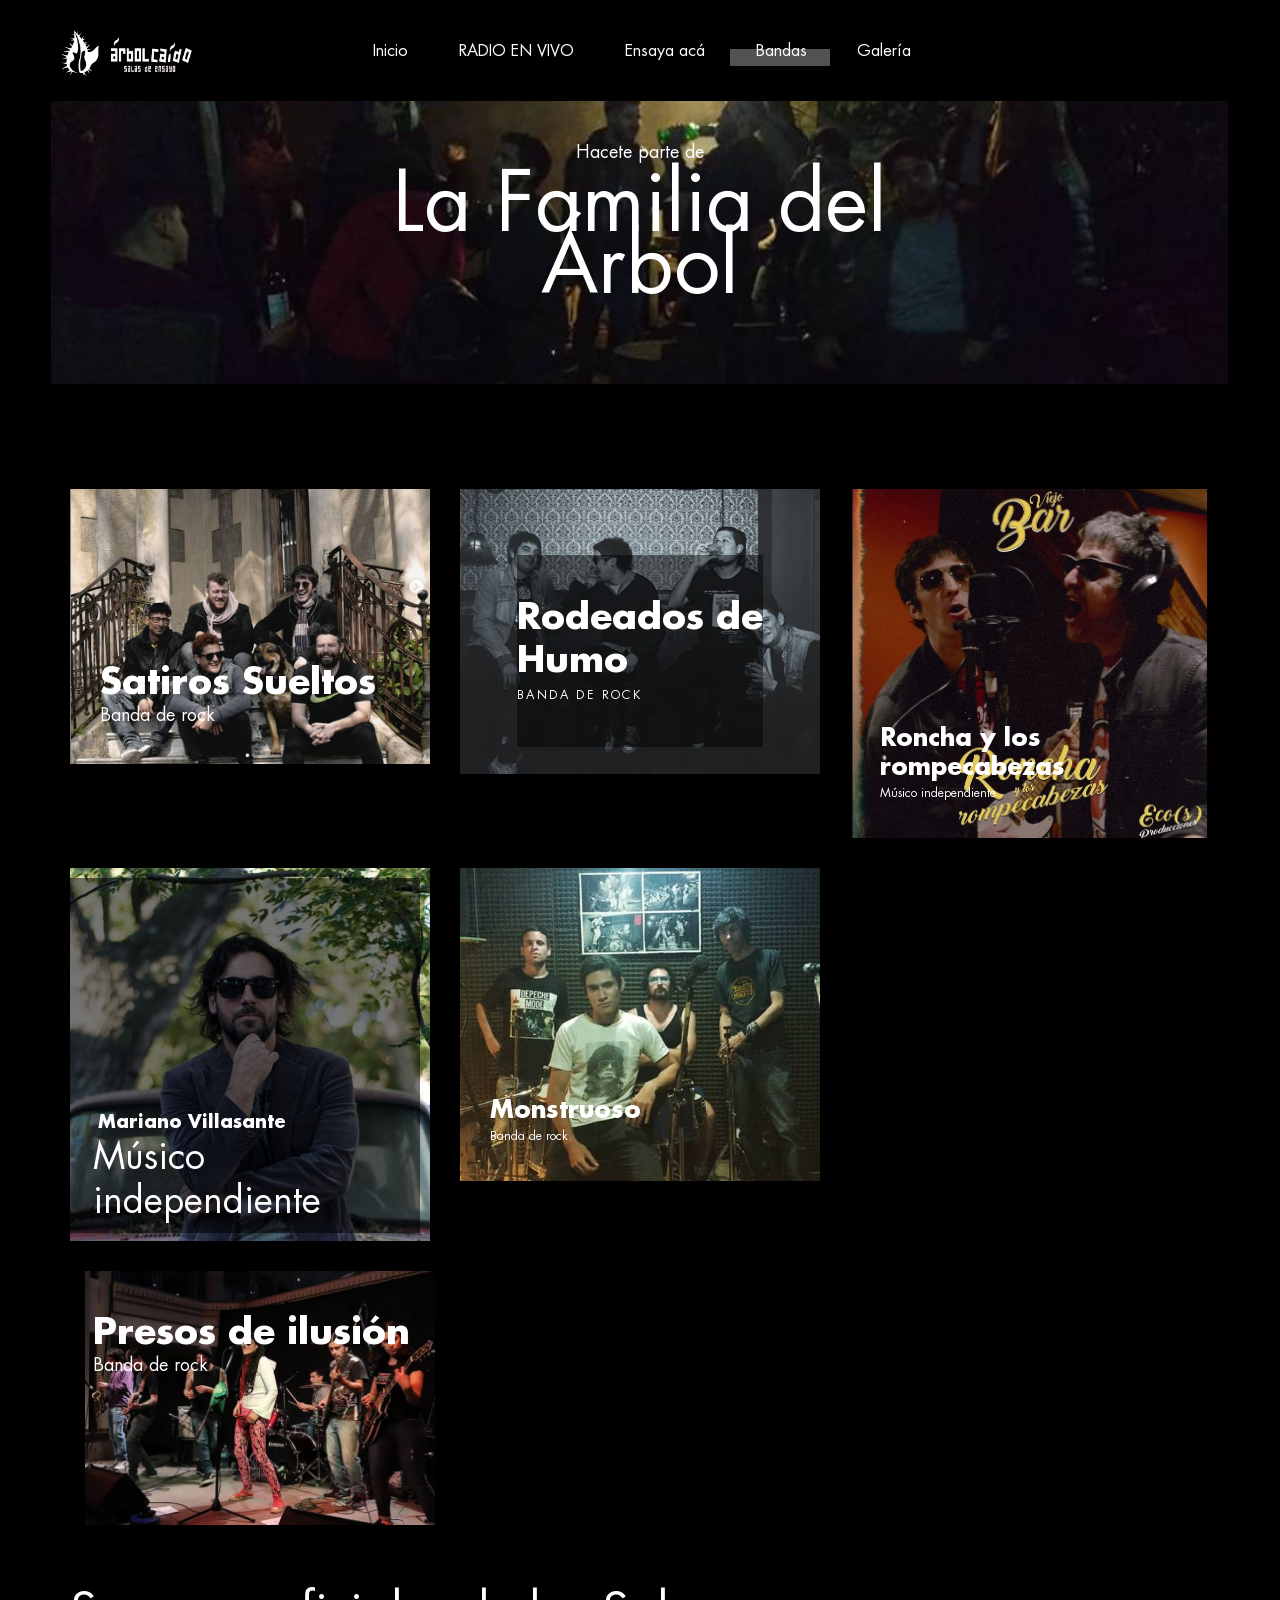
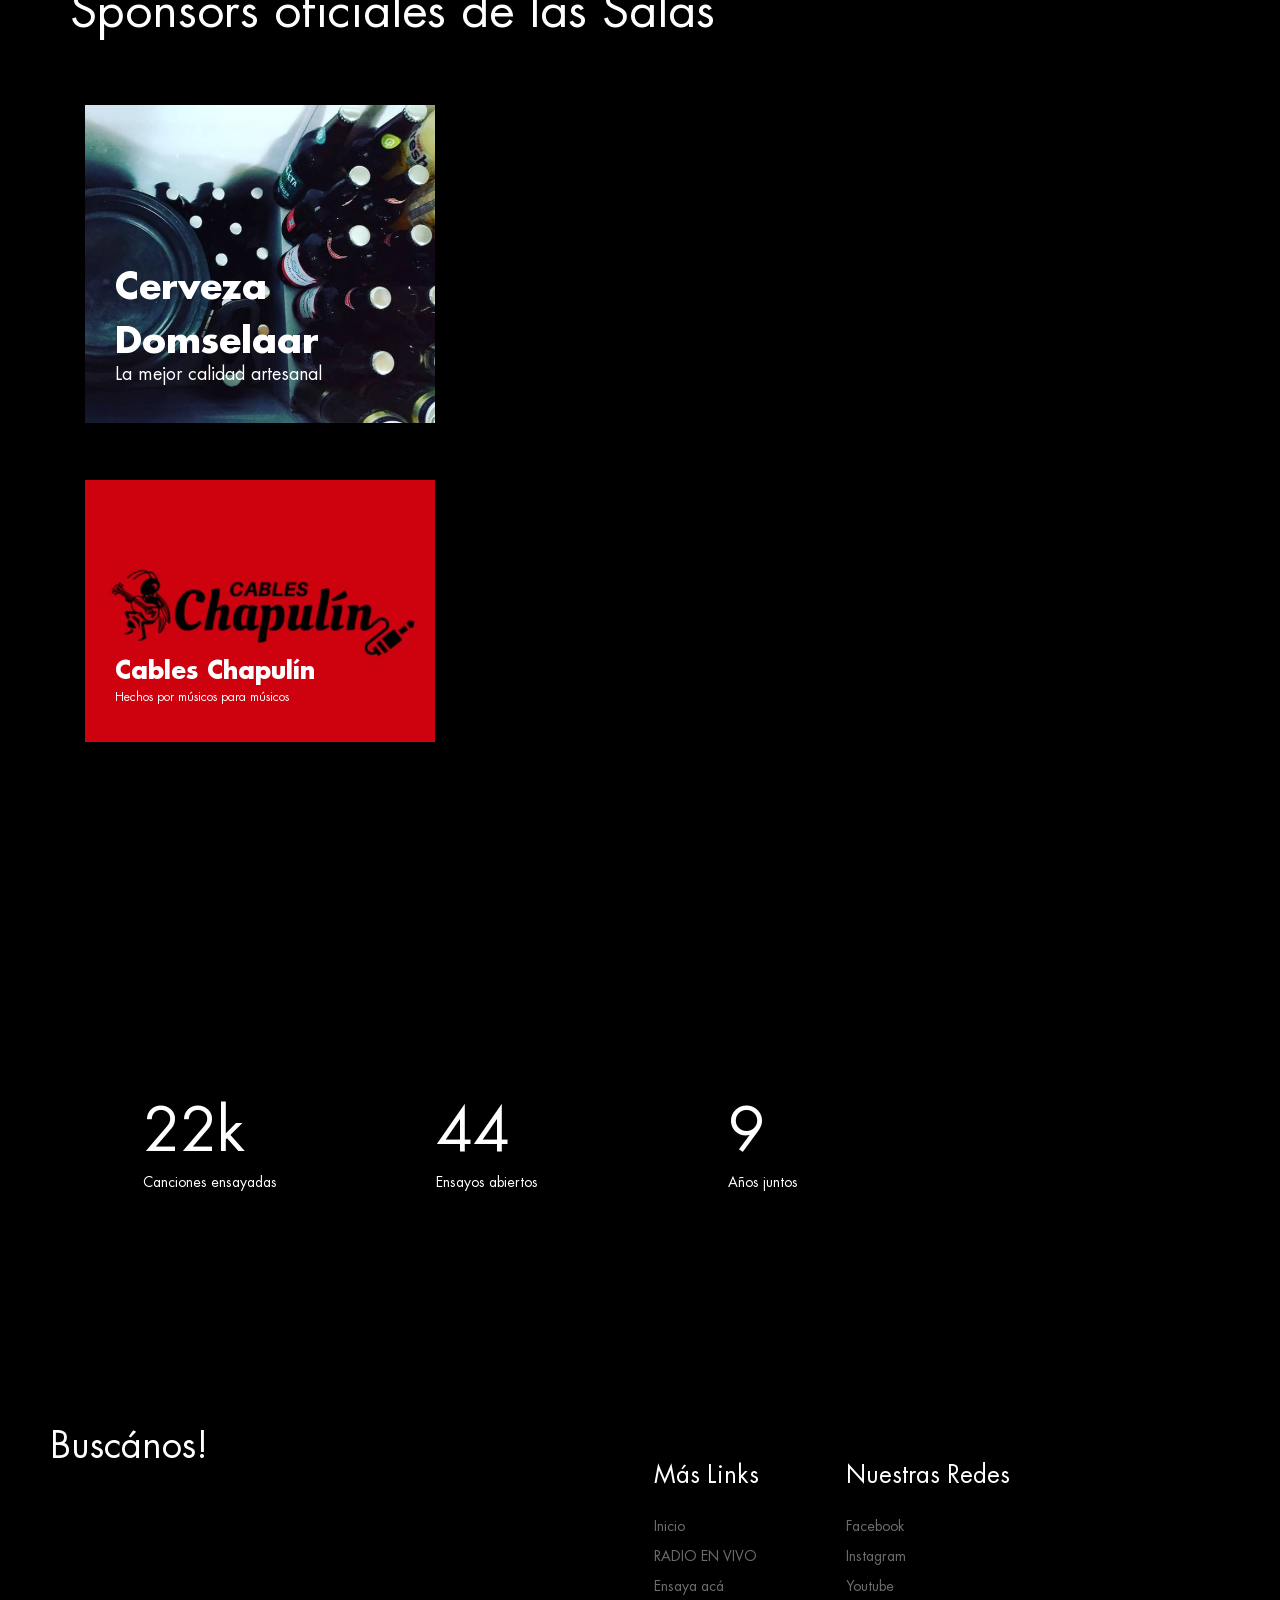
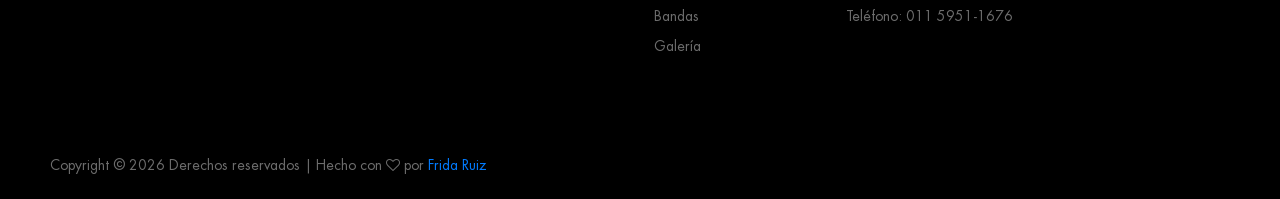
==== commit d929ba88: "fixed index.html file" ====
--- a/bandas.html
+++ b/bandas.html
@@ -25,7 +25,7 @@
 		
 			<nav class="main_nav">
 				<ul class="d-flex flex-row align-items-start justify-content-start">
-					<li><a href="index.html">Inicio</a></li>
+					<li><a href="home.html">Inicio</a></li>
 					<li><a href="radio.html">RADIO EN VIVO</a></li>
 					<!-- <li><a href="nosotros.html">Nosotros</a></li> -->
 					<li><a href="ensayos.html">Ensaya acá</a></li>
@@ -51,7 +51,7 @@
 			<div class="menu_container d-flex flex-column align-items-start justify-content-center">
 				<nav class="menu_nav">
 					<ul class="d-flex flex-column align-items-start justify-content-start">
-						<li><a href="index.html">Inicio</a></li>
+						<li><a href="home.html">Inicio</a></li>
 						<li><a href="radio.html">RADIO EN VIVO</a></li>
 						<!-- <li><a href="nosotros.html">Nosotros</a></li> -->
 						<li><a href="ensayos.html">Ensaya acá</a></li>
@@ -316,7 +316,7 @@
 			<div class="footer_list">
 				<div class="footer_list_title">Más Links</div>
 				<ul>
-					<li><a href="index.html">Inicio</a></li>
+					<li><a href="home.html">Inicio</a></li>
 					<li><a href="radio.html">RADIO EN VIVO</a></li>
 					<!-- <li><a href="nosotros.html">Nosotros</a></li> -->
 					<li><a href="ensayos.html">Ensaya acá</a></li>
